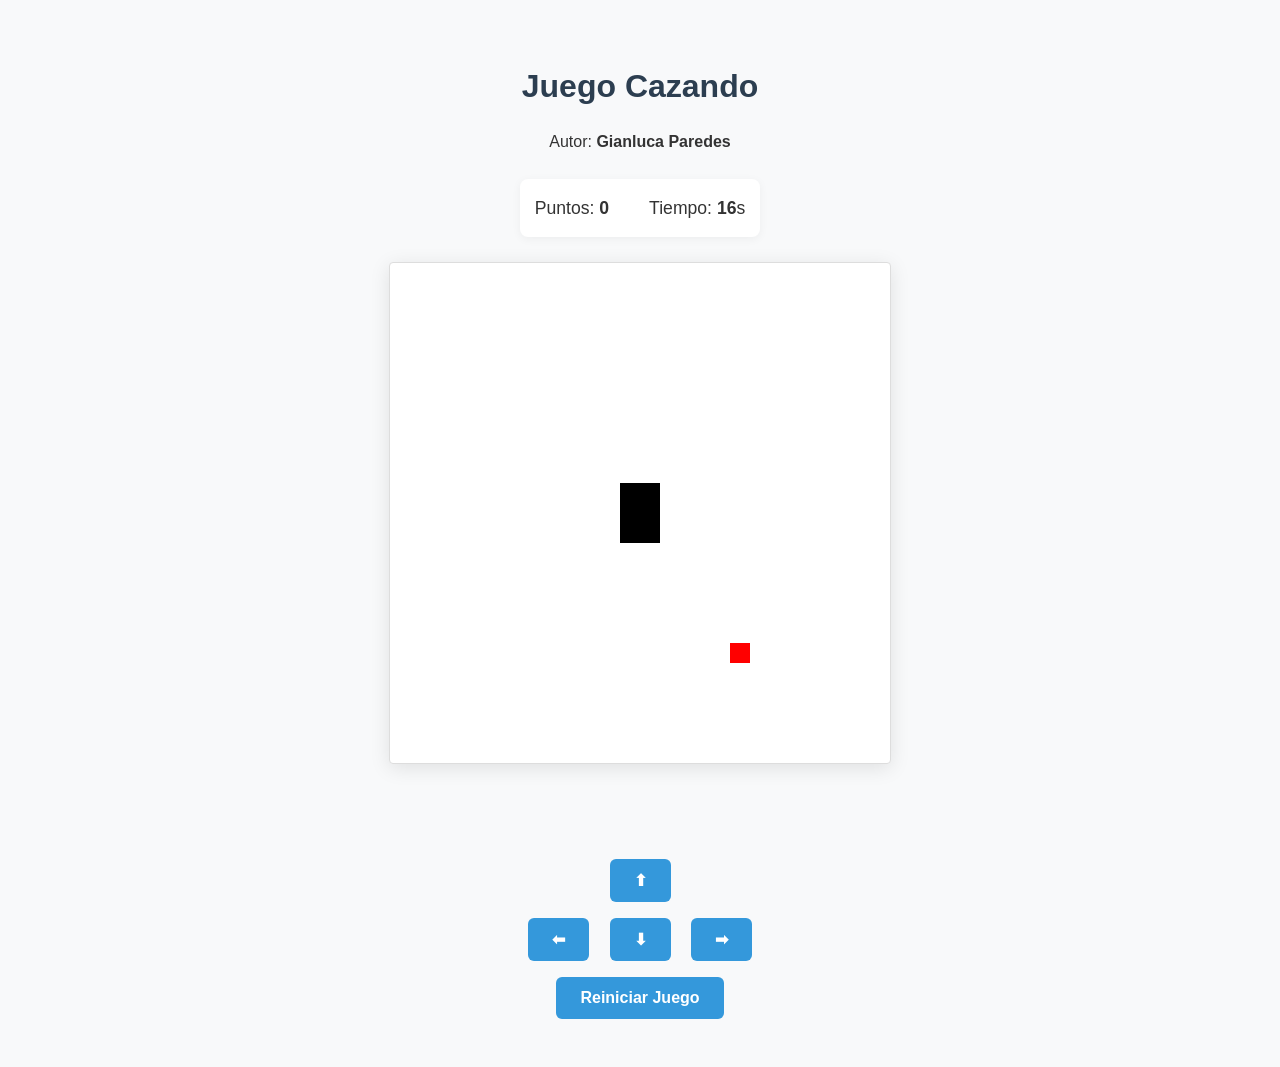
==== index.html @ aa4574ef "juego listo para vercel" ====
<!DOCTYPE html>
<html lang="es">
<head>
  <meta charset="UTF-8">
  <meta name="viewport" content="width=device-width, initial-scale=1.0">
  <title>Juego Cazando | Gianluca Paredes</title>
  <link rel="stylesheet" href="cazando.css">
</head>
<body onload="iniciarJuego()">

  <header>
    <h1>Juego Cazando</h1>
    <p>Autor: <strong>Gianluca Paredes</strong></p>
  </header>

  <main>
    <div class="panel">
      <span>Puntos: <strong id="puntos">0</strong></span>
      <span>Tiempo: <strong id="tiempo">10</strong>s</span>
    </div>

    <canvas id="areaJuego" width="500" height="500"></canvas>

    <div id="mensaje" role="alert"></div>

    <nav class="controles">
      <div class="flechas">
        <button onclick="moverArriba()" aria-label="Mover arriba">⬆</button>
        <div class="fila-horizontal">
          <button onclick="moverIzquierda()" aria-label="Mover izquierda">⬅</button>
          <button onclick="moverAbajo()" aria-label="Mover abajo">⬇</button>
          <button onclick="moverDerecha()" aria-label="Mover derecha">➡</button>
        </div>
      </div>
      <button class="btn-reiniciar" onclick="reiniciarJuego()">Reiniciar Juego</button>
    </nav>
  </main>

  <!-- Scripts al final para mejor carga -->
  <script src="utils.js"></script>
  <script src="cazando.js"></script>
</body>
</html>
---- cazando.css ----
:root {
  --primary-color: #2c3e50;
  --accent-color: #3498db;
  --bg-color: #f8f9fa;
  --text-color: #333;
  --error-color: #c0392b;
}

body {
  text-align: center;
  font-family: 'Segoe UI', Roboto, Helvetica, Arial, sans-serif; /* Fuentes más modernas */
  background-color: var(--bg-color);
  color: var(--text-color);
  margin: 0;
  padding: 40px 20px;
  line-height: 1.6;
}

h1 {
  margin-bottom: 10px;
  color: var(--primary-color);
  font-weight: 700;
}

.panel {
  margin: 25px auto;
  font-size: 1.1rem;
  display: flex;
  justify-content: center;
  gap: 40px;
  background: white;
  padding: 15px;
  border-radius: 8px;
  max-width: fit-content;
  box-shadow: 0 2px 10px rgba(0,0,0,0.05); /* Sutil separación del fondo */
}

canvas {
  background: white;
  border: 1px solid #ddd; /* Borde menos agresivo */
  border-radius: 4px;
  box-shadow: 0 4px 20px rgba(0,0,0,0.1); /* Hace que el canvas destaque */
  max-width: 100%; /* Responsivo */
}

.controles {
  margin-top: 30px;
}

button {
  margin: 8px;
  padding: 12px 24px;
  font-size: 16px;
  font-weight: 600;
  cursor: pointer;
  border: none;
  border-radius: 6px;
  background-color: var(--accent-color);
  color: white;
  transition: all 0.2s ease; /* Animación suave */
}

button:hover {
  background-color: #2980b9;
  transform: translateY(-2px); /* Efecto de elevación */
  box-shadow: 0 4px 8px rgba(0,0,0,0.1);
}

button:active {
  transform: translateY(0);
}

#mensaje {
  font-size: 1.2rem;
  font-weight: bold;
  color: var(--error-color);
  margin-top: 20px;
  min-height: 1.5em; /* Evita que el layout salte cuando aparece el texto */}
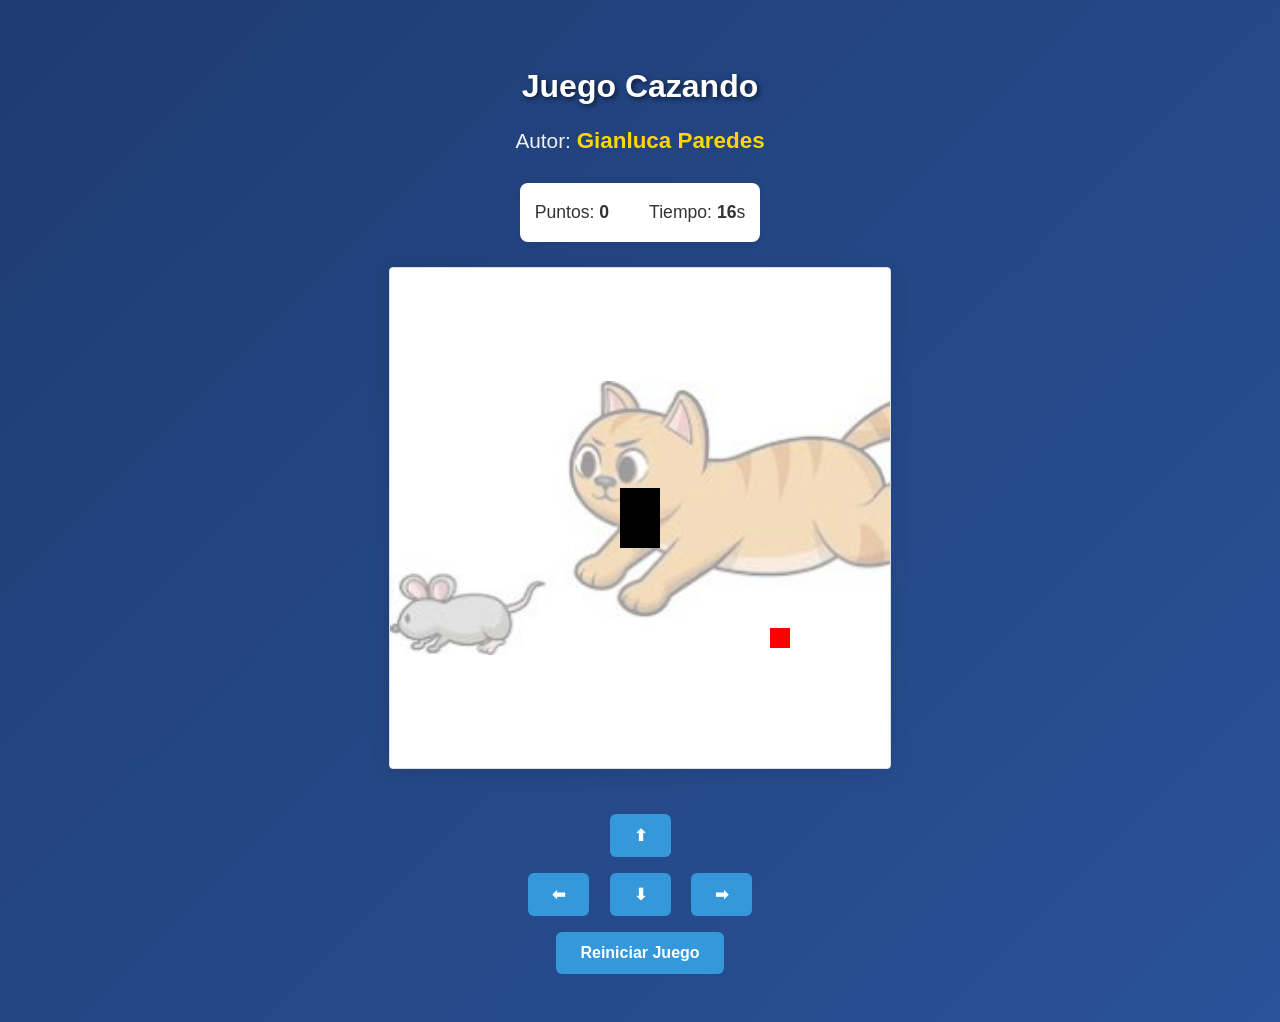
==== commit 5a321557: "juego finalizado" ====
--- a/index.html
+++ b/index.html
@@ -11,7 +11,7 @@
 
   <header>
     <h1>Juego Cazando</h1>
-    <p>Autor: <strong>Gianluca Paredes</strong></p>
+    <p class="autor">Autor: <strong>Gianluca Paredes</strong></p>
   </header>
 
   <main>
--- a/cazando.css
+++ b/cazando.css
@@ -8,18 +8,20 @@
 
 body {
   text-align: center;
-  font-family: 'Segoe UI', Roboto, Helvetica, Arial, sans-serif; /* Fuentes más modernas */
-  background-color: var(--bg-color);
+  font-family: 'Segoe UI', Roboto, Helvetica, Arial, sans-serif;
   color: var(--text-color);
   margin: 0;
   padding: 40px 20px;
   line-height: 1.6;
+
+  background: linear-gradient(135deg, #1e3c72, #2a5298);
 }
 
 h1 {
   margin-bottom: 10px;
-  color: var(--primary-color);
+  color: #ffffff; 
   font-weight: 700;
+  text-shadow: 2px 2px 5px rgba(0,0,0,0.6); 
 }
 
 .panel {
@@ -70,9 +72,28 @@
   transform: translateY(0);
 }
 
-#mensaje {
-  font-size: 1.2rem;
-  font-weight: bold;
-  color: var(--error-color);
-  margin-top: 20px;
-  min-height: 1.5em; /* Evita que el layout salte cuando aparece el texto */}+canvas {
+  background-image: 
+    linear-gradient(rgba(255,255,255,0.6), rgba(255,255,255,0.6)), 
+    url("gato.png");
+
+  background-size: contain;
+  background-position: center;
+  background-repeat: no-repeat;
+
+  border: 1px solid #ddd;
+  border-radius: 4px;
+  box-shadow: 0 4px 20px rgba(0,0,0,0.1);
+  max-width: 100%;
+}
+.autor {
+  font-size: 1.3rem;        /* más grande */
+  font-weight: 500;
+  color: #f1f1f1;           /* claro para fondo oscuro */
+  margin-top: 5px;
+}
+
+.autor strong {
+  color: #ffd700;           /* dorado 🔥 */
+  font-size: 1.4rem;
+}
